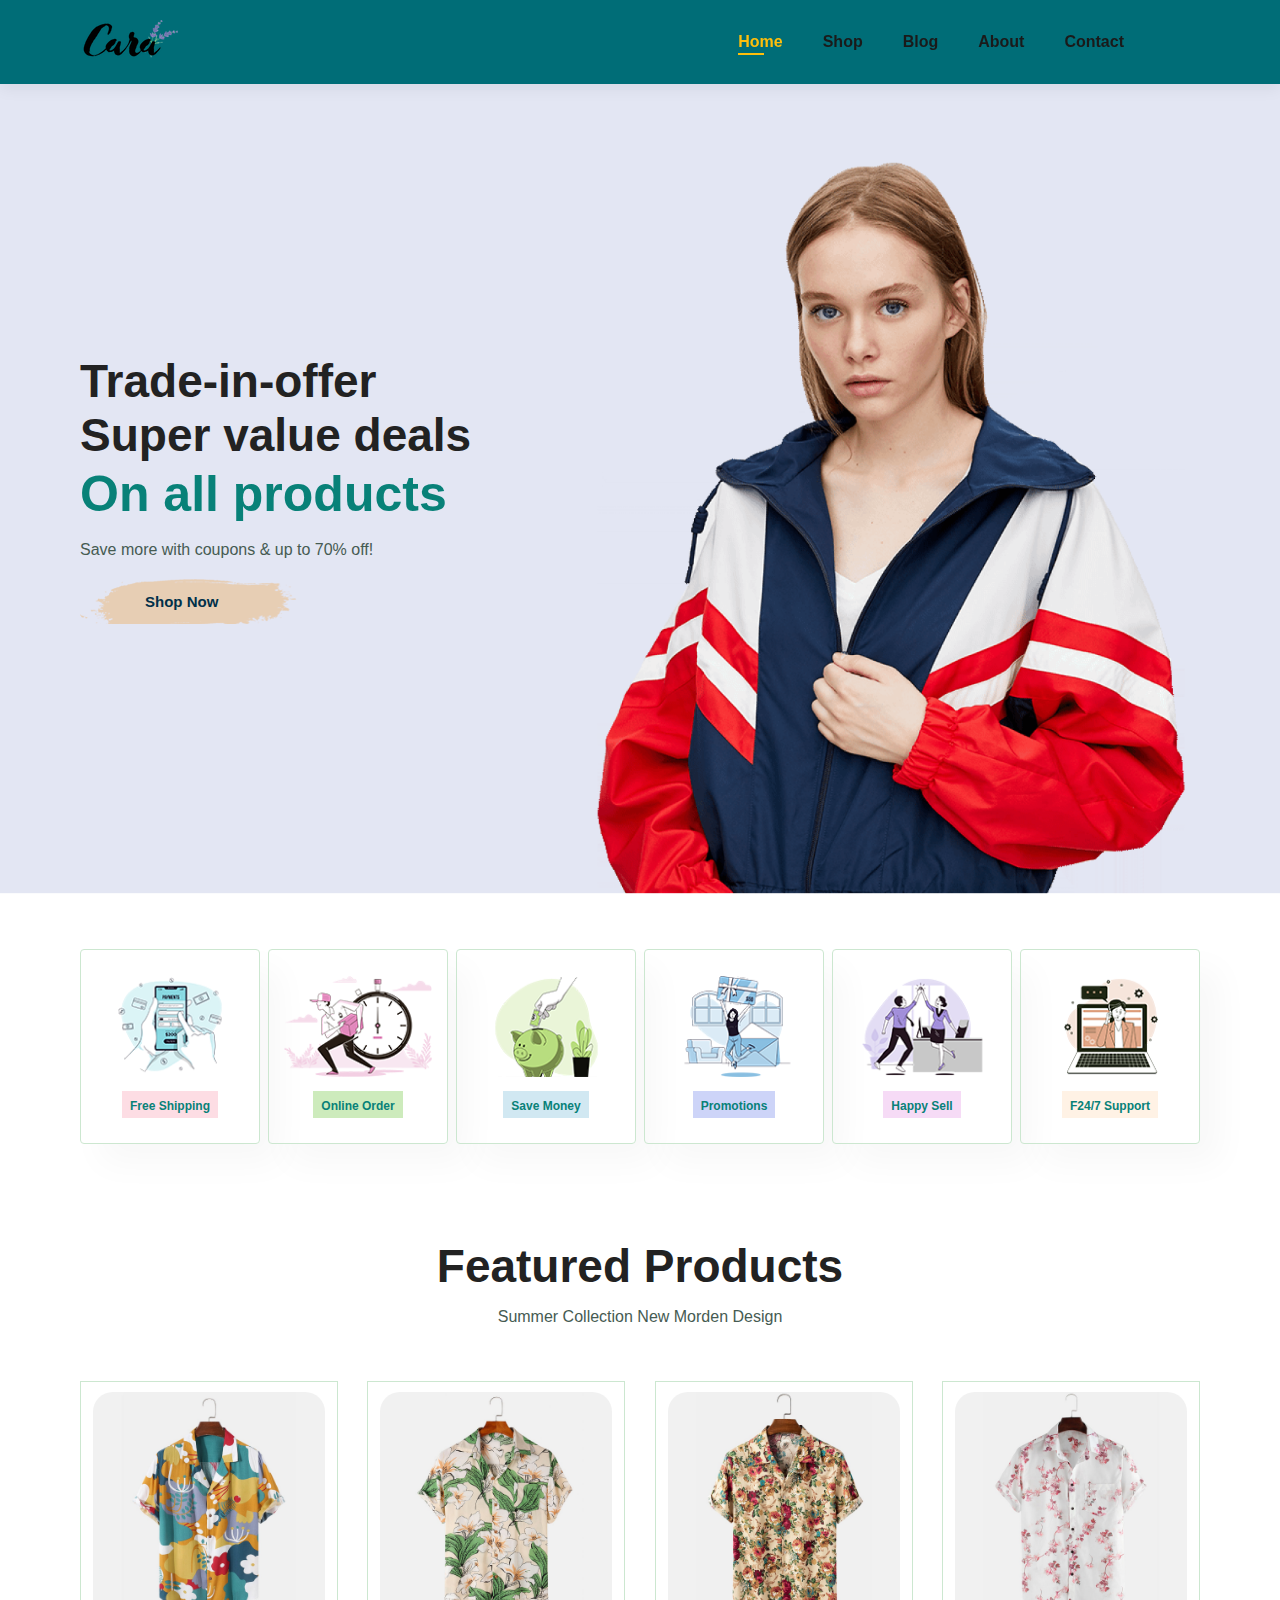
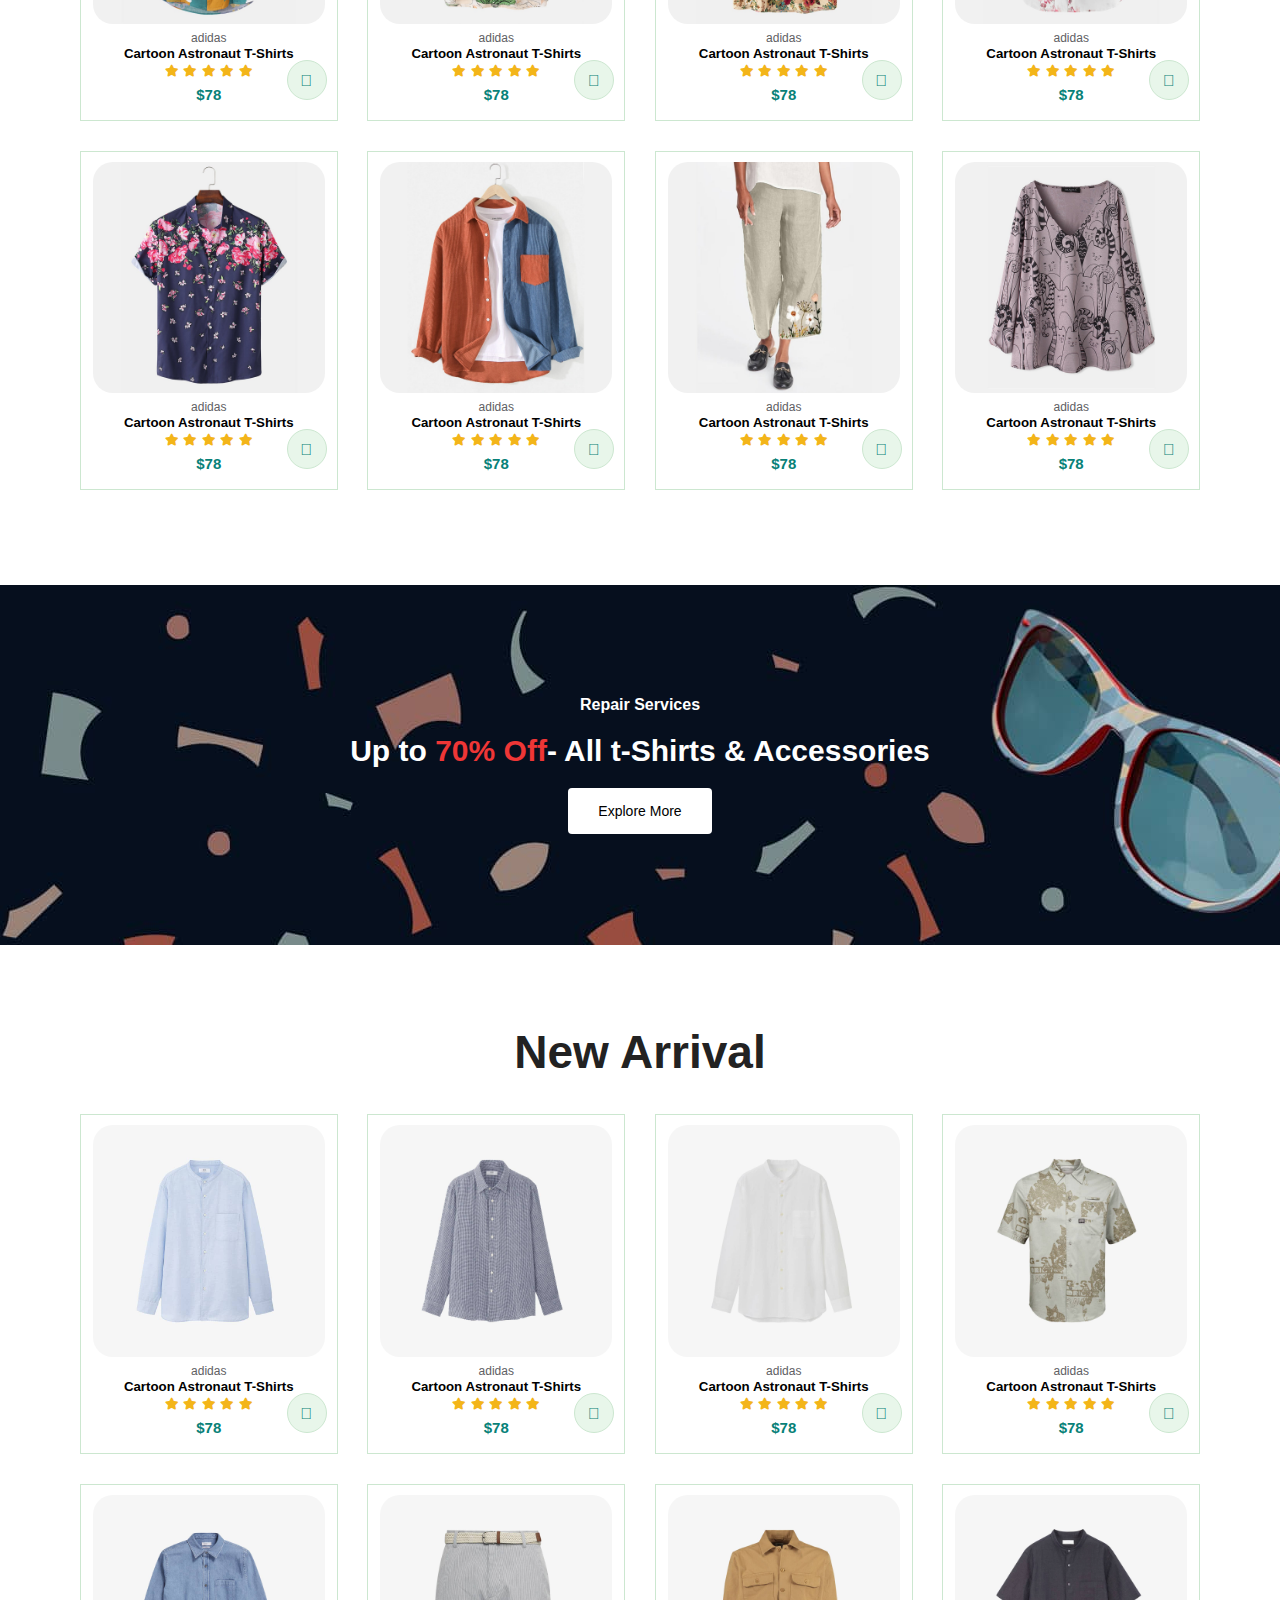
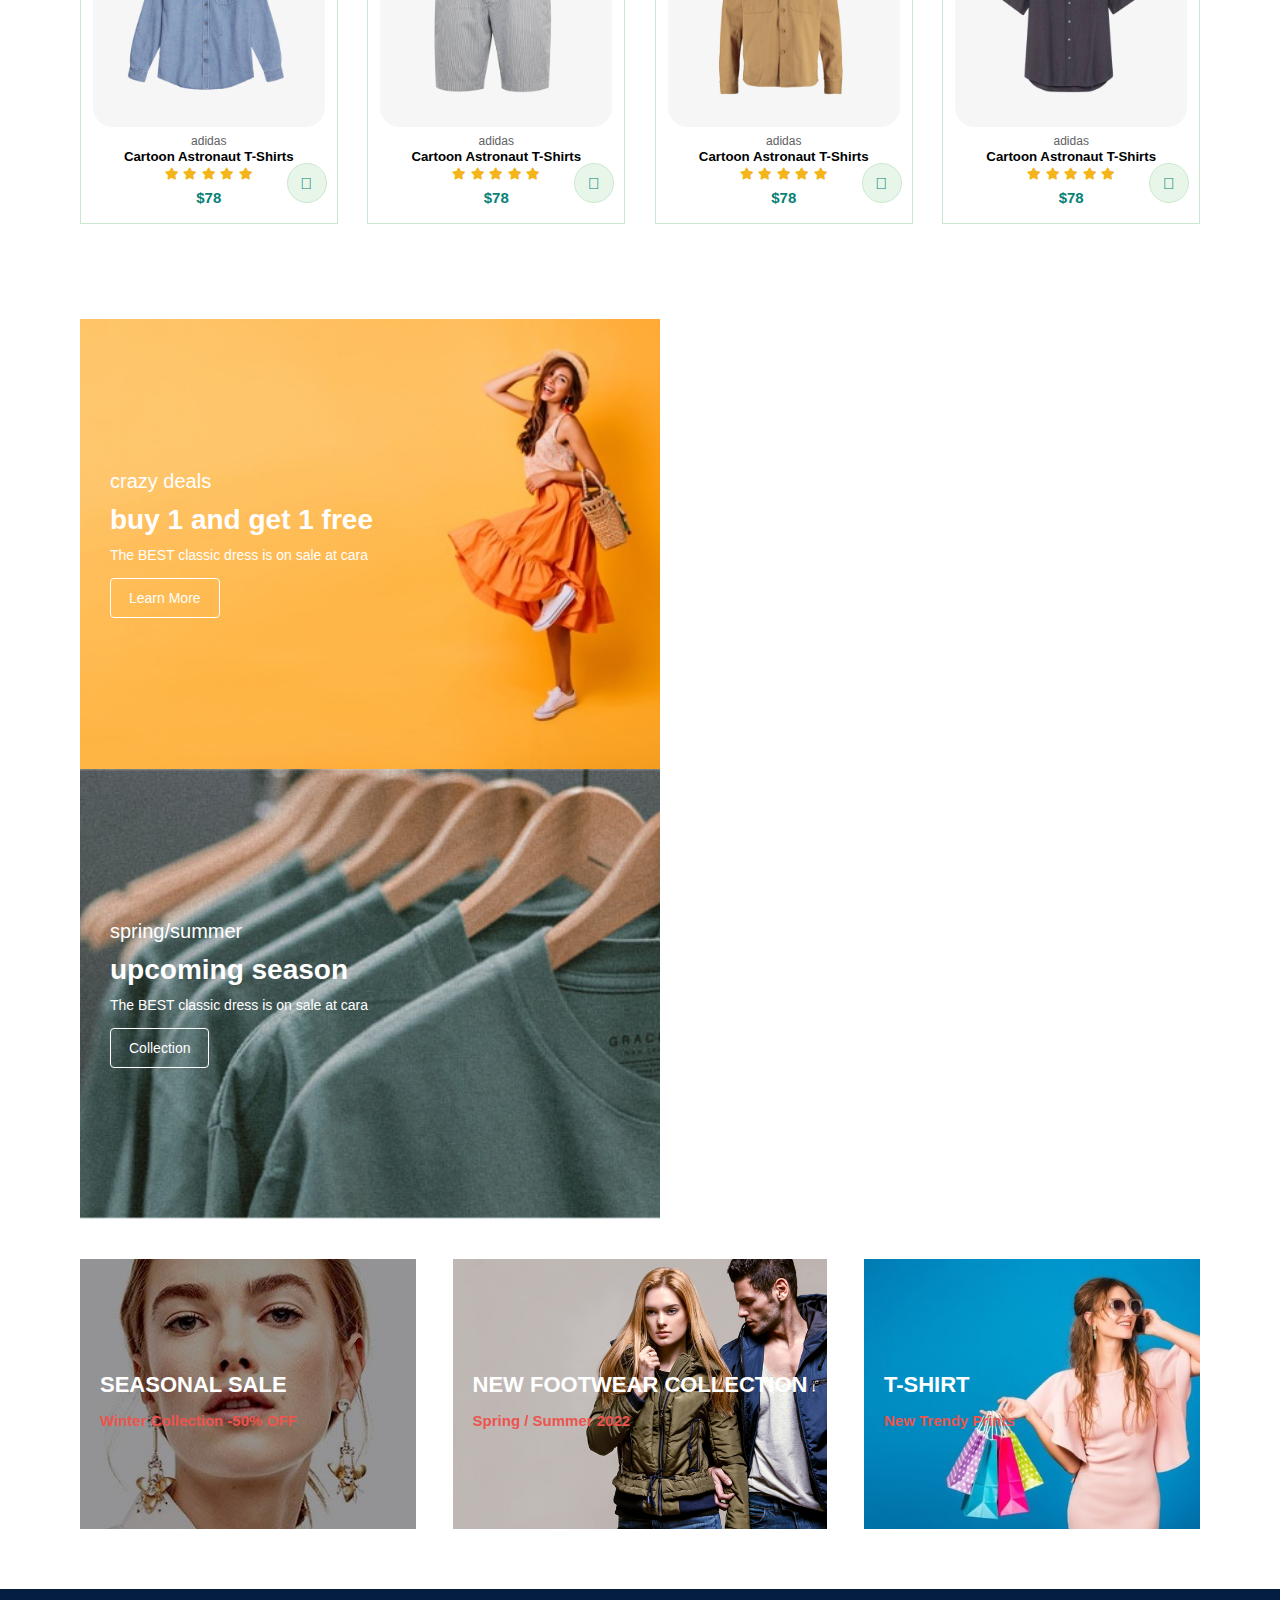
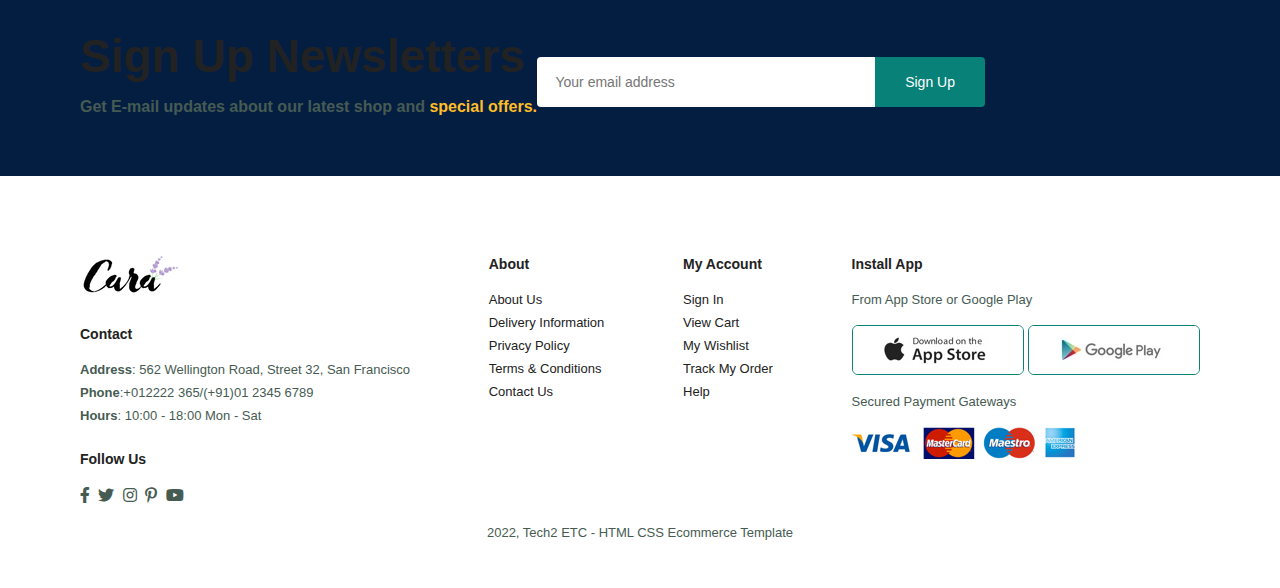
==== index.html @ 9e96ea6a "Add files via upload" ====
<!DOCTYPE html>
<html lang="en">
<head>
    <meta charset="UTF-8">
    <meta http-equiv="X-UA-Compatible" content="IE=edge">
    <meta name="viewport" content="width=device-width, initial-scale=1.0">
    <title>My Portfolio</title>
    <link rel="stylesheet" href="https://pro.fontawesome.com/releases/v5.10.0/css/all.css"/>
    <link rel="stylesheet" href="style.css">
</head>
<body>
    <section id="header">
        <a href="#"><img src="images/logo.png" alt=""</a>
        <div>
            <ul id="navbar">
               <li><a class="active" href="index.html">Home</a></li> 
               <li><a href="shop.html">Shop</a></li>
               <li><a href="blog.html">Blog</a></li>
               <li><a href="about.html">About</a></li>
               <li><a href="contact.html">Contact</a></li>
               <li id="lg-bag"><a href="cart.html"><i class="far fa-shopping-bag"></i></a></li>
               <a href="#" id="close"><i class="far fa-times"></i> </a>
            </ul>
        </div>
        <div id="mobile">
            <a href="cart.html"><i class= "fas fa-shopping-bag"></i></a>
            <i id="bar" class="fas fa-outdent"></i>
        </div>
    </section>    
    <section id="hero">
        <h4>Trade-in-offer</h4>
        <h2>Super value deals</h2>
        <h1>On all products</h1>
        <p>Save more with coupons & up to 70% off!</p>
        <button>Shop Now</button>
    </section>
    
    <section id="feature" class="section-p1">
        <div class="fe-box">
            <img src="images/features/f1.png" alt="">
            <h6>Free Shipping</h6>
        </div> 
        <div class="fe-box">
            <img src="images/features/f2.png" alt="">
            <h6>Online Order</h6>
        </div> 
        <div class="fe-box">
            <img src="images/features/f3.png" alt="">
            <h6>Save Money</h6>
        </div> 
        <div class="fe-box">
            <img src="images/features/f4.png" alt="">
            <h6>Promotions</h6>
        </div> 
        <div class="fe-box">
            <img src="images/features/f5.png" alt="">
            <h6>Happy Sell</h6>
        </div>      
        <div class="fe-box">
            <img src="images/features/f6.png" alt="">
            <h6>F24/7 Support</h6>
        </div> 
    </section>
    <section id="product1" class="section-p1">
        <h2>Featured Products</h2>
        <p>Summer Collection New Morden Design</p>
        <div class="pro-container">
        <div class="pro">
            <img src = "images/products/f1.jpg" alt="">
            <div class="des">
                <span>adidas</span>
                <h5>Cartoon Astronaut T-Shirts</h5>
                <div class="star">
                    <i class="fas fa-star"></i>
                    <i class="fas fa-star"></i>
                    <i class="fas fa-star"></i>
                    <i class="fas fa-star"></i>
                    <i class="fas fa-star"></i>
                </div>
                <h4>$78</h4>
            </div>
            <a href="#"><i class="fal fa-shopping-cart cart"></i></a>
        </div>
        <div class="pro">
            <img src = "images/products/f2.jpg" alt="">
            <div class="des">
                <span>adidas</span>
                <h5>Cartoon Astronaut T-Shirts</h5>
                <div class="star">
                    <i class="fas fa-star"></i>
                    <i class="fas fa-star"></i>
                    <i class="fas fa-star"></i>
                    <i class="fas fa-star"></i>
                    <i class="fas fa-star"></i>
                </div>
                <h4>$78</h4>
            </div>
            <a href="#"><i class="fal fa-shopping-cart cart"></i></a>
        </div>
        <div class="pro">
            <img src = "images/products/f3.jpg" alt="">
            <div class="des">
                <span>adidas</span>
                <h5>Cartoon Astronaut T-Shirts</h5>
                <div class="star">
                    <i class="fas fa-star"></i>
                    <i class="fas fa-star"></i>
                    <i class="fas fa-star"></i>
                    <i class="fas fa-star"></i>
                    <i class="fas fa-star"></i>
                </div>
                <h4>$78</h4>
            </div>
            <a href="#"><i class="fal fa-shopping-cart cart"></i></a>
        </div>
        <div class="pro">
            <img src = "images/products/f4.jpg" alt="">
            <div class="des">
                <span>adidas</span>
                <h5>Cartoon Astronaut T-Shirts</h5>
                <div class="star">
                    <i class="fas fa-star"></i>
                    <i class="fas fa-star"></i>
                    <i class="fas fa-star"></i>
                    <i class="fas fa-star"></i>
                    <i class="fas fa-star"></i>
                </div>
                <h4>$78</h4>
            </div>
            <a href="#"><i class="fal fa-shopping-cart cart"></i></a>
        </div>
        <div class="pro">
            <img src = "images/products/f5.jpg" alt="">
            <div class="des">
                <span>adidas</span>
                <h5>Cartoon Astronaut T-Shirts</h5>
                <div class="star">
                    <i class="fas fa-star"></i>
                    <i class="fas fa-star"></i>
                    <i class="fas fa-star"></i>
                    <i class="fas fa-star"></i>
                    <i class="fas fa-star"></i>
                </div>
                <h4>$78</h4>
            </div>
            <a href="#"><i class="fal fa-shopping-cart cart"></i></a>
        </div>
        <div class="pro">
            <img src = "images/products/f6.jpg" alt="">
            <div class="des">
                <span>adidas</span>
                <h5>Cartoon Astronaut T-Shirts</h5>
                <div class="star">
                    <i class="fas fa-star"></i>
                    <i class="fas fa-star"></i>
                    <i class="fas fa-star"></i>
                    <i class="fas fa-star"></i>
                    <i class="fas fa-star"></i>
                </div>
                <h4>$78</h4>
            </div>
            <a href="#"><i class="fal fa-shopping-cart cart"></i></a>
        </div>
        <div class="pro">
            <img src = "images/products/f7.jpg" alt="">
            <div class="des">
                <span>adidas</span>
                <h5>Cartoon Astronaut T-Shirts</h5>
                <div class="star">
                    <i class="fas fa-star"></i>
                    <i class="fas fa-star"></i>
                    <i class="fas fa-star"></i>
                    <i class="fas fa-star"></i>
                    <i class="fas fa-star"></i>
                </div>
                <h4>$78</h4>
            </div>
            <a href="#"><i class="fal fa-shopping-cart cart"></i></a>
        </div>
        <div class="pro">
            <img src = "images/products/f8.jpg" alt="">
            <div class="des">
                <span>adidas</span>
                <h5>Cartoon Astronaut T-Shirts</h5>
                <div class="star">
                    <i class="fas fa-star"></i>
                    <i class="fas fa-star"></i>
                    <i class="fas fa-star"></i>
                    <i class="fas fa-star"></i>
                    <i class="fas fa-star"></i>
                </div>
                <h4>$78</h4>
            </div>
            <a href="#"><i class="fal fa-shopping-cart cart"></i></a>
        </div>
        </div> 
    </section>
    <section id="banner" class="section-m1">
        <h4>Repair Services</h4>
        <h2>Up to<span> 70% Off</span>- All t-Shirts & Accessories</h2>
        <button class="normal">Explore More</button>
    </section>
    <section id="product1" class="section-p1">
        <h2>New Arrival</h2>
        <div class="pro-container">
        <div class="pro">
            <img src = "images/products/n1.jpg" alt="">
            <div class="des">
                <span>adidas</span>
                <h5>Cartoon Astronaut T-Shirts</h5>
                <div class="star">
                    <i class="fas fa-star"></i>
                    <i class="fas fa-star"></i>
                    <i class="fas fa-star"></i>
                    <i class="fas fa-star"></i>
                    <i class="fas fa-star"></i>
                </div>
                <h4>$78</h4>
            </div>
            <a href="#"><i class="fal fa-shopping-cart cart"></i></a>
        </div>
        <div class="pro">
            <img src = "images/products/n2.jpg" alt="">
            <div class="des">
                <span>adidas</span>
                <h5>Cartoon Astronaut T-Shirts</h5>
                <div class="star">
                    <i class="fas fa-star"></i>
                    <i class="fas fa-star"></i>
                    <i class="fas fa-star"></i>
                    <i class="fas fa-star"></i>
                    <i class="fas fa-star"></i>
                </div>
                <h4>$78</h4>
            </div>
            <a href="#"><i class="fal fa-shopping-cart cart"></i></a>
        </div>
        <div class="pro">
            <img src = "images/products/n3.jpg" alt="">
            <div class="des">
                <span>adidas</span>
                <h5>Cartoon Astronaut T-Shirts</h5>
                <div class="star">
                    <i class="fas fa-star"></i>
                    <i class="fas fa-star"></i>
                    <i class="fas fa-star"></i>
                    <i class="fas fa-star"></i>
                    <i class="fas fa-star"></i>
                </div>
                <h4>$78</h4>
            </div>
            <a href="#"><i class="fal fa-shopping-cart cart"></i></a>
        </div>
        <div class="pro">
            <img src = "images/products/n4.jpg" alt="">
            <div class="des">
                <span>adidas</span>
                <h5>Cartoon Astronaut T-Shirts</h5>
                <div class="star">
                    <i class="fas fa-star"></i>
                    <i class="fas fa-star"></i>
                    <i class="fas fa-star"></i>
                    <i class="fas fa-star"></i>
                    <i class="fas fa-star"></i>
                </div>
                <h4>$78</h4>
            </div>
            <a href="#"><i class="fal fa-shopping-cart cart"></i></a>
        </div>
        <div class="pro">
            <img src = "images/products/n5.jpg" alt="">
            <div class="des">
                <span>adidas</span>
                <h5>Cartoon Astronaut T-Shirts</h5>
                <div class="star">
                    <i class="fas fa-star"></i>
                    <i class="fas fa-star"></i>
                    <i class="fas fa-star"></i>
                    <i class="fas fa-star"></i>
                    <i class="fas fa-star"></i>
                </div>
                <h4>$78</h4>
            </div>
            <a href="#"><i class="fal fa-shopping-cart cart"></i></a>
        </div>
        <div class="pro">
            <img src = "images/products/n6.jpg" alt="">
            <div class="des">
                <span>adidas</span>
                <h5>Cartoon Astronaut T-Shirts</h5>
                <div class="star">
                    <i class="fas fa-star"></i>
                    <i class="fas fa-star"></i>
                    <i class="fas fa-star"></i>
                    <i class="fas fa-star"></i>
                    <i class="fas fa-star"></i>
                </div>
                <h4>$78</h4>
            </div>
            <a href="#"><i class="fal fa-shopping-cart cart"></i></a>
        </div>
        <div class="pro">
            <img src = "images/products/n7.jpg" alt="">
            <div class="des">
                <span>adidas</span>
                <h5>Cartoon Astronaut T-Shirts</h5>
                <div class="star">
                    <i class="fas fa-star"></i>
                    <i class="fas fa-star"></i>
                    <i class="fas fa-star"></i>
                    <i class="fas fa-star"></i>
                    <i class="fas fa-star"></i>
                </div>
                <h4>$78</h4>
            </div>
            <a href="#"><i class="fal fa-shopping-cart cart"></i></a>
        </div>
        <div class="pro">
            <img src = "images/products/n8.jpg" alt="">
            <div class="des">
                <span>adidas</span>
                <h5>Cartoon Astronaut T-Shirts</h5>
                <div class="star">
                    <i class="fas fa-star"></i>
                    <i class="fas fa-star"></i>
                    <i class="fas fa-star"></i>
                    <i class="fas fa-star"></i>
                    <i class="fas fa-star"></i>
                </div>
                <h4>$78</h4>
            </div>
            <a href="#"><i class="fal fa-shopping-cart cart"></i></a>
        </div>
        </div> 
    </section>
    <section id="sm-banner" class="section-p1">
        <div class="banner-box">
            <h4>crazy deals</h4>
            <h2>buy 1 and get 1 free</h2>
            <span>The BEST classic dress is on sale at cara</span>
            <button class="white">Learn More</button>
        </div>
        <div class="banner-box banner-box2">
            <h4>spring/summer</h4>
            <h2>upcoming season</h2>
            <span>The BEST classic dress is on sale at cara</span>
            <button class="white">Collection</button>
        </div>
    </section>
    <section id="banner3">
        <div class="banner-box" >
            <h2>SEASONAL SALE</h2>
            <h3>Winter Collection -50% OFF</h3>
        </div>
        <div class="banner-box banner-box2">
            <h2>NEW FOOTWEAR COLLECTION</h2>
            <h3>Spring / Summer 2022</h3>
        </div>
        <div class="banner-box banner-box3">
            <h2>T-SHIRT</h2>
            <h3>New Trendy Prints</h3>
        </div>
    </section>
    <section id="newsletter" class="section-p1 section-m1">
        <div class="newstext">
            <h4>Sign Up Newsletters</h4>
            <p>Get E-mail updates about our latest shop and <span>special offers.</span> </p>
        </div>
        <div class="form">
            <input type="text" placeholder="Your email address">
            <button class="normal">Sign Up</button>
        </div>
    </section>
    <footer class="section-p1">
        <div class="col">
            <img class="logo" src="images/logo.png" alt="">
            <h4>Contact</h4>
            <p><strong>Address</strong>: 562 Wellington Road, Street 32, San Francisco</p>
            <p><strong>Phone</strong>:+012222 365/(+91)01 2345 6789</p>
            <p><strong>Hours</strong>: 10:00 - 18:00 Mon - Sat</p>
            <div class="follow">
                <h4>Follow Us</h4>
                <div class="icon">
                    <i class="fab fa-facebook-f"></i>
                    <i class="fab fa-twitter"></i>
                    <i class="fab fa-instagram"></i>
                    <i class="fab fa-pinterest-p"></i>
                    <i class="fab fa-youtube"></i>
                </div>
            </div>
        </div>
        <div class="col">
            <h4>About</h4>
            <a href="#">About Us</a>
            <a href="#">Delivery Information</a>
            <a href="#">Privacy Policy</a>
            <a href="#">Terms & Conditions</a>
            <a href="#">Contact Us</a>
        </div>
        <div class="col">
            <h4>My Account</h4>
            <a href="#">Sign In</a>
            <a href="#">View Cart</a>
            <a href="#">My Wishlist</a>
            <a href="#">Track My Order</a>
            <a href="#">Help</a>
            </div>
            <div class="col install">
                <h4>Install App</h4>
                <p>From App Store or Google Play</p>
                <div class="row">
                    <img src="images/pay/app.jpg" alt="">
                    <img src="images/pay/play.jpg" alt="">
                </div>
                <p> Secured Payment Gateways </p>
                <img src="images/pay/pay.png" alt="">
                </div>
               <div class="copyright" >
                <p> 2022, Tech2 ETC - HTML CSS Ecommerce Template</p>
               </div>
    </footer>
</body>
</html>
---- style.css ----
@import url('https://fonts.googles.com/css2?family=Spartan:wght@100;200;300;400;500;600;700;800;900&display=swap');
* {
    margin: 0;
    padding: 0;
    box-sizing: border-box;
    font-family: 'Spartan', sans-serif;
}

h1 {
    font-size: 50px;
    line-height: 64px;
    color: #222;
}

h2 {
    font-size: 46px;
    line-height: 54px;
    color: #222;
}

h4 {
    font-size: 46px;
    color: #222;

}

h6 {
    font-weight: 700;
    font-size: 12px;
}

p {
    font-size: 16px;
    color: #465b52;
    margin: 15px 0 20px 0;
}

.section-p1 {
    padding: 40px 80px;
}

.section-m1 {
    margin: 40px 0;
}

button.normal{
    font-size: 14px;
    font-weight:600px;
    padding: 15px 30px;
    color:#000;
    background-color:#fff;
    border-radius: 4px;
    cursor:pointer;
    border:none;
    outline:none;
    transition: 0.2s;
 

}

button.white{
    font-size: 14px;
    font-weight:600px;
    padding: 11px 18px;
    color:#fff;
    background-color:transparent;
    border-radius: 4px;
    cursor:pointer;
    border:1px solid #fff;
    outline:none;
    transition: 0.2s;
 

}
body {
    width: 100%;
}
/* Header Start */
#header{
    display:flex;
    align-items:center;
    justify-content: space-between;
    padding:20px 80px;
    background:#006d77;
    box-shadow: 0 5px 15px rgba(0,0,0,0.06);
    z-index: 999;
    position:sticky;
    top: 0;
    left:0;
}

#navbar{
    display:flex;
    align-items:center;
    justify-content:center;
}

#navbar li{
    list-style: none;
    padding: 0 20px;
    position: relative;
}
#navbar li a{
    text-decoration:none;
    font-size: 16px;
    font-weight: 600;
    color:#1a1a1a;
    transition: 0.3s ease;
}

#navbar li a:hover,
#navbar li a.active {
    color:#ffbe0b;
}

#navbar li a.active::after,
#navbar li a:hover::after{
    content: "";
    width: 30%;
    height: 2px;
    background: #ffbe0b;
    position: absolute;
    bottom: -4px;
    left: 20px;
}

#mobile {
    display: none;
    align-items: center;
}

#close{
    display: none;
}
/* Home Page */
#hero{
    background-image: url("images/hero4.png");
    height: 90vh;
    width: 100%;
    background-size: cover;
    background-position: top 25% right 0;
    padding: 0 80px;
    display: flex;
    flex-direction: column;
    align-items:flex-start;
    justify-content:center;
}

#hero h4{
    padding-bottom:15;
}

#hero h1 {
    color:#088178;
}

#hero button{
    background-image: url("images/button.png");
    background-color: transparent;
    color:#003049;
    border: 0;
    padding: 14px 80px 14px 65px;
    background-repeat:no-repeat;
    cursor: pointer;
    font-weight:700;
    font-size:15px;
}

#feature{
    display: flex;
    align-items: center;
    justify-content: space-between;
    flex-wrap: wrap;
}
#feature .fe-box  {
    width:180px;
    text-align: center;
    padding: 25px 15px;
    box-shadow:20px 20px 34px rgba(0,0,0,0.03);
    border:1px solid #cce7d0;
    border-radius: 4px;
    margin: 15px 0;
    
}

#feature .fe-box:hover{
    box-shadow:10px 10px 54px rgba(70,62,221,0.1);
}

#feature .fe-box img {
    width: 100%;
    margin-bottom: 10px;
}
#feature .fe-box  h6{
    display:inline-block;
    padding: 9px 8px 6px 8px;
    line-height: 1;
    color: #088178;
    background-color:#fddde4;
}

#feature .fe-box:nth-child(2) h6 {
    background-color:#cdebbc;
}

#feature .fe-box:nth-child(3) h6 {
    background-color: #d1e8f2;
}
#feature .fe-box:nth-child(4) h6 {
    background-color :#cdd4f8;
}
#feature .fe-box:nth-child(5) h6 {
    background-color: #f6dbf6; 
}
#feature .fe-box:nth-child(6) h6 {
    background-color: #fff2e5;
}

#product1{
    text-align: center;

}

#product1 .pro-container{
    display: flex;
    justify-content: space-between;
    padding-top: 20px;
    flex-wrap:wrap;
}
#product1 .pro{
    width:23%;
    min-width:250px;
    padding:10px 12px;
    border: 1px solid #cce7d0;
    cursor: pointer;
    box-shadow: 20px, 20px,30px rgba(0,0,0,0.02);
    margin: 15px 0;
    transition: 0.02s ease;
    position: relative;
}
#product1.pro:hover{
    box-shadow: 20px 20px 30px rgba(0,0,0,0.06);
}

#product1 .pro img{
    width: 100%;
    border-radius: 20px;
}

#product1 .pro.des{
    text-align:start;
    padding:10px 0;
}

#product1 .pro .des span{
    color: #606063;
    font-size: 12px;

}

#product .pro .des h5{
    padding-top:7px;
    color:#1a1a1a;
    font-size: 14px;
}

#product1 .pro .des i{
    font-size: 12px;
    color: rgb(243,181,25);
}

#product1 .pro .des h4{
    padding: 7px;
    font-size: 15px;
    font-weight: 700;
    color: #088178;
}

#product1 .pro .cart{
    width: 40px;
    height:40px;
    line-height:40px;
    border-radius: 50px;
    background-color: #e8f6ea;
    font-weight: 500;
    color: #088178;
    border:1px solid #cce7d0; 
    position:absolute;
    bottom: 20px;
    right: 10px;
}

#banner{
    display: flex;
    flex-direction: column;
    justify-content:center;
    align-items:center;
    text-align: center;
    background-image: url("images/banner/b2.jpg");
    width: 100%;
    height: 40vh;
    background-size: cover;
    background-position:center;
}

#banner h4{
    color: #fff;
    font-size:16px;
}
#banner h2 {
    color: #fff;
    font-size: 30px;
    padding:10px 0;

}
#banner h2 span {
    color:#ef3636;
}
#banner button:hover{
    background-color:#088178;
    color:#fff;
}

#sm-banner {
    display: flex;
    justify-content: space-between;
    flex-wrap: wrap;   
}

#sm-banner .banner-box {
    display: flex;
    flex-direction: column;
    justify-content: center;
    align-items: flex-start;
    background-image: url("images/banner/b17.jpg");
    min-width: 580px;
    height: 50vh;
    background-size: cover;
    background-position: center;
    padding:30px;
}
#sm-banner .banner-box2 {
    background-image:  url(images/banner/b10.jpg);
}
#sm-banner h4 {
    color: #fff;
    font-size: 20px;
    font-weight:300;
}#sm-banner h2 {
    color: #fff;
    font-size: 28px;
    font-weight:800;
}

#sm-banner span {
    color: #fff;
    font-size: 14px;
    font-weight:500;
    padding-bottom: 15px;
}
#sm-banner .banner-box:hover button{
    background:#088178;
    border:1px solid #088178;
}

#banner3 {
    display: flex;
    justify-content: space-between;
    flex-wrap: wrap;
    padding: 0 80px;
}
#banner3 .banner-box {
    display: flex;
    flex-direction: column;
    justify-content: center;
    align-items: flex-start;
    background-image: url("images/banner/b7.jpg");
    min-width: 30%;
    height: 30vh;
    background-size: cover;
    background-position: center;
    padding:20px;
    margin-bottom: 20px;
}

#banner3 .banner-box2{
    background-image: url("images/banner/b4.jpg");
}

#banner3 .banner-box3{
    background-image: url("images/banner/b18.jpg");
}

#banner3 h2{
    color:#fff;
    font-weight: 900;
    font-size: 22px;
}

#banner3 h3 {
    color: #ec544e;
    font-weight: 800;
    font-size: 15px;
}
 
#newsletter{
    display:flex;
    justify-content: soace-between;
    flex-wrap: wrap;
    align-items:center;
    background-image: url("images/banner/b14.jpg");
    background-position: 20% 30%;
    background-repeat: no-repeat;
    background-color:#041e42;
}

#newsletter{
    font-size:14px;
    font-weight  : 600;
    color: #818ea0;
}

#newsletter p span{
    color: #ffbd27;
}

#newsletter .form{
    display:flex;
    width: 40%;

}
#newsletter input {
    height: 3.125rem;
    padding:0 1.25em;
    font-size: 14px;
    width: 100%;
    border: 1px solid transparent;
    border-radius: 4px;
    outline:none;
    border-top-right-radius:0 ;
    border-bottom-right-radius:0 ;

}


#newsletter button{
    background-color:#088178;
    color:#fff;
    white-space: nowrap;
    border-top-left-radius:0 ;
    border-bottom-left-radius:0 ;
}

footer{
    display: flex;
    flex-wrap: wrap;
    justify-content: space-between;

}

footer .col{
    display: flex;
    flex-direction: column;
    align-items: flex-start;
    margin-bottom: 20px;    
}

footer .logo{
    margin-bottom: 30px;
}

footer h4{
    font-size: 14px;
    padding-bottom: 20px;
}

footer p{
    font-size: 13px;
    margin: 0 0  8px 0;
}

footer a{
    font-size: 13px;
    text-decoration: none;
    color: #222;
    margin: 0 0  8px 0;
} 

footer .follow {
    margin-top:20px;
}

footer .follow i{
    color:#465b52;
    padding-right: 4px;
    cursor: pointer;

}

footer .install .row img{
    border: 1px solid #088178;
    border-radius: 6px;
}
footer .install img{
    margin:10px 0 15px 0;
}

footer .follow i:hover,
footer a:hover {
    color: #088178;
}
footer .copyright {
    width:100%;
    text-align: center;
}
/* shop page */
#page-header{
    background-image: url("images/banner/b1.jpg");
    width: 100%;
    height: 40vh;
    background-size: cover;
    display:flex;
    justify-content: center;
    text-align: center;
    flex-direction: column;
    padding: 14px;
}

#page-header h2,
#page-header p{
    color:#fff;

}

#pagination{
    text-align: center;

}
#pagination a{
    text-decoration: none;
    background-color: #088178;
    padding: 15px 20px;
    border-radius: 4px;
    color: #fff;
    font-weight: 600;
}

#pagination a i{
    font-size: 16px;
    font-weight: 600;   
}
/* single product */
#prodetails{
    display: flex;
    margin-top: 20px;

}
#prodetails .single-pro-image{
    width: 40%;
    margin-right: 50px;  
}

.small-img-group{
    display: flex;
    justify-content: space-between;

}

.small-img-col{
    flex-basis: 24%;
    cursor: pointer;
}

#prodetails .single-pro-details{
    width: 50%;
    padding-top: 30px;

}

#prodetails .single-pro-details h4 {
    padding: 40px 0 20px 0;
}

#prodetails .single-pro-details h2 {
    font-size: 26px;
}
#prodetails .single-pro-details select{
    display: block;
    padding: 5px 10px;
    margin-bottom: 10px;
}

#prodetails .single-pro-details input{
    width: 50px;
    height: 47px;
    padding-left: 10px;
    font-size: 16px;
    margin-right: 10px;
}

#prodetails .single-pro-details input:focus{
    outline: none;
}
#prodetails .single-pro-details button{
    background:#088178;
    color: #fff;
}

#prodetails .single-pro-details span {
    line-height: 25px;
    
}

/* Blog Page */
#page-header.blog-header {
    background-image: url("images/banner/b19.jpg");
}

#blog{
   padding:150px 150px 0 150px;
}
#blog .blog-box {
    display:flex;
    align-items: center;
    width: 100%;
    position: relative;
    padding-bottom: 90px;
}

#blog .blog-img {
    width: 50%;
    margin-right: 40px;
    object-fit: cover;

}

#blog img{
    width:100%;
    height: 290px;
}

#blog .blog-details {
    width: 50%;
}

#blog .blog-details a {
    text-decoration: none;
    font-size: 11px;
    color:#000;
    font-weight: 700;
    position:relative;
    transition: 0.3s;
}

#blog .blog-details a::after {
    content: "";
    width: 50px;
    height: 1px;
    background-color: #000;
    position: absolute;
    top: 4px;
    right: -60px;
}

#blog .blog-details a:hover {
    color: #088178;
}

#blog .blog-details a:hover::after {
    background-color: #088178;
}

#blog .blog-box h1 {
    position: absolute;
    top: -40px;
    left: 0;
    font-weight:700;
    font-size:70px;
    color: #c9cbce;
    z-index: -9;
}

/* About Page */
#page-header.about-header{
    background-image: url("images/about/banner.png");
}

#about-head{
    display: flex;
    align-items:center;
}
#about-head img {
    width: 50%;
    height: auto;
}
#about-head div{
    padding-left: 40px;
}

#about-app{
    text-align: center;
}

#about-app .video{
    width: 70%;
    height: 100%;
    margin-top: 30px;

}

#about-app .video video{
    width: 100%;
    height: 100%;
    border-radius:20px;
}

#contact-details{
    display: flex;
    align-items: center;
    justify-content: space-between;
}

#contact-details .details{
    width: 40%;  
}

#contact-details .details span,
#form-details form span{
    font-size: 12px;

}

#contact-details .details h2,
#form-details form h2 {
    font-size: 26px;
    line-height:35px;
    padding: 20px 0;
}

#contact-details .details h3 {
    font-size: 16px;
    padding-bottom: 15px;
}

#contact-details .details li {
    list-style: none;
    display: flex;
    padding: 10px 0;
} 

#contact-details .details li i{
    font-size: 14px;
    padding-right: 22px;
}

#contact-details .details li p{
    margin: 0;
    font-size: 14px;
}

#contact-details .map{
    width: 55%;
    height: 400px;
}

#contact-details .map iframe{
    width: 100%;
    height: 100px;
}
#form-details{
    display:flex;
    justify-content: space-between;
    margin: 30px;
    padding: 80px; 
    border: 1px solid #e1e1e1;
}
#form-details form{
    width: 65%;
    display: flex;
    flex-direction: column;
    align-items: flex-start;
}

#form-details form input,
#form-details form textarea{
    width: 100%;
    padding: 12px 15px;
    outline:bottom;
    margin-bottom: 20px;
    border: 1px solid #e1e1e1;
}

#form-details form button{
    background-color: #088178;
    color: #fff;
}

#form-details .people div{
    padding-bottom:25px;
    display: flex;
    align-items: flex-start;

}
#form-details .people div img{
    width: 65px;
    height: 65px;
    object-fit:cover;
    margin-right:15px;

}

#form-details .people div p span{
    display: block;
    font-size: 16px;
    font-weight: 600;
    color:#000;
}

/* Cart Page */
#cart {
    overflow-x: auto;
}
#cart table{
    width: 100%;
    border-collapse: collapse;
    table-layout: fixed;
    white-space: nowrap;
}
#cart table img {
    width: 70px; 
}

#cart table td:nth-child(1){
    width: 100px;
    text-align: center;  
}

#cart table td:nth-child(2){
    width: 100px;
    text-align: center;  
}
#cart table td:nth-child(3){
    width: 100px;
    text-align: center;  
}
#cart table td:nth-child(4),
#cart table td:nth-child(5),
#cart table td:nth-child(6){
    width: 100px;
    text-align: center;  
}

#cart table td:nth-child(5) input{
    width: 70px;
    padding: 10px 5px 10px 15px;
}

#cart table thead{
    border: 1px solid #e2e9e1;
    border-left: none;
    border-right: none;

}

#cart table thead td{
    font-weight: 700;
    text-transform: uppercase;
    font-size: 13px;
    padding: 18px 0;
}

#cart table tbody tr td {
    padding-top: 15px;
} 

#cart table tbody td  {
    font-size: 13px;
}

#cart-add {
    display: flex;
    flex-wrap: wrap;
    justify-content: space-between;
}

#coupon {
    width: 50%;
    margin-bottom: 30px;
}
#coupon h3,
#subtotal h3 {
    padding-bottom: 15px;
}
#coupon input{
    padding: 10px 20px;
    outline: none;
    width: 60th;
    margin-right: 10px;
    border: 1px solid #e2e9e1;
}
#coupon button,
#subtotal button{
    background-color: #088178;
    color: #fff;
    padding: 12px 20px;
    padding: 30px;
}
#subtotal{
    width: 50th;
    margin-bottom: 30px;
    border: 1px solid #e2e9e1;
}

subtotal table{
    border-collapse: collapse;
    width: 100%;
    margin-bottom: 20px;
}

#subtotal table td {
    width: 50%;
    border: 1px solid #e2e9e1;
    padding: 10px;
    font-size: 13px;
}




@media (max-width:799px) {
    .section-p1 {
        padding: 40px 80px;
    }
    #navbar {
        display: flex;
        flex-direction: column;
        align-items: flex-start;
        justify-content: flex-start;
        position: fixed;
        top:  0;
        right: -300px;
        width: 300px;
        background-color:#E3E6F3;
        box-shadow: 0 40px 60px rgba(0,0,0,0.1);
        padding: 80px 0 0 10px;
        transition:0.3s;
    }

    #navbar .active {
        right: 0px;
    }

    #navbar li{
        margin-bottom: 25px;
    }

    #mobile {
        display: flex;
        align-items: center;
    }
    #mobile i{
        color: #1a1a1a;
        font-size: 24px;
        padding-left: 20px;
    }
    #close{
        display: initial;
        position: absolute;
        top: 30px;
        left: 30px;
        color: #222;
        font-size:24px;
    }
    #lg-bag {
        display: none;
    }
    #hero{
        height: 70vh;
        background-position: top 30% right 30%;
        padding: 0 80px;
    }

    #feature {
        justify-content: center;
    }
    #feature .fe-box {
        margin: 15px 15px;
    }
    #product1 .pro-container {
        justify-content: center; 
    }
    #product1 .pro {
        margin: 15px;
    }
    #banner {
        height: 20vh;
    }
    #sm-banner .banner-box{
        min-width: 100%;
        height: 30vh;
        padding: 30px;
    }
    #banner3 {
        padding:0 40px;
    }
    #banner .banner-box {
       width:28%; 
    }
    #newsletter .form {
        width:70%;
    }
    /* Contact Page */
    #form-details {
        padding: 40px;
    }
    #form-details form {
        width: 50%;
    }











}

@media (max-width: 477px) {
    .section-p1 {
        padding: 20px;
    }
    #header {
        padding: 10px 30px;
    }
    h1 {
        font-size: 38px;
    }
    h2 {
        font-size: 32px;
    }
    #hero {
        padding: 0 20px;
        background-position:55%;
    }
    #feature {
        justify-content: space-between;
    }
    #feature .fe-box {
        width: 155px;
        margin: 0 0 15px 0;
    }
    #product1 .pro {
        width: 100%;
    }
    #banner {
        height: 40vh;
    }
    #sm-banner .banner-box {
        height: 40vh;
    }
    #sm-banner .banner-box2 {
        margin-top:0 20px;
    }
    #banner3 {
        padding: 0 20px;
    }
    #banner .banner-box {
        width: 100%;
    }
    #newsletter .form {
        width:100%;
    }
    #newsletter {
        padding:40px 20px;
    }
    #footer .copyright {
        text-align: start;
    }

    /* Single Product */
    #prodetails {
        display:flex;
        flex-direction: column;
    }
    #prodetails .single-pro-image{
        width: 100%;
        margin-right: 0px;
    }
    #prodetails .single-pro-details{
        width: 100%;
    }
    /* Blog Page */
    #blog {
        padding: 100px 20px 0 20px;
    }
    #blog .blog-box {
        display:flex;
        flex-direction: column;
        align-items: center;
        width: 100%;
        position: relative;
        padding-bottom: 90px;
    }
    #blog .blog-img {
        width: 100%;
        margin-right: 0px;
        margin-bottom: 30px;  
    }
    #blog .blog-details {
        width: 100%;

    }
  /*  About Page */
    #about-head {
        flex-direction: column;
    }
    #about-head img {
        width: 100%;
        margin-bottom: 20px;
    }
    #about-head div {
        padding-left: 0px;
    }
    #about-app .video {
        width: 100%;
    }
    /*Contact Page */
    #contact-details {
        flex-direction: column;
    }
    #contact-details .details {
        width:100%;
        margin-bottom: 30px;
    }
    #contact-details .map {
        width: 100%;
    }
    #form-details {
        margin: 10px;
        padding: 30px 10px;
        flex-wrap: wrap;
    }
    #form-details form {
        width: 100%;
        margin-bottom: 30px;
    }
    /* cart */
    #cart-add {
        
        flex-direction: column;   
    }
    #coupon {
        width: 100%;
    }
    #subtotal {
        width: 100%;
        padding: 20px;
    }
}
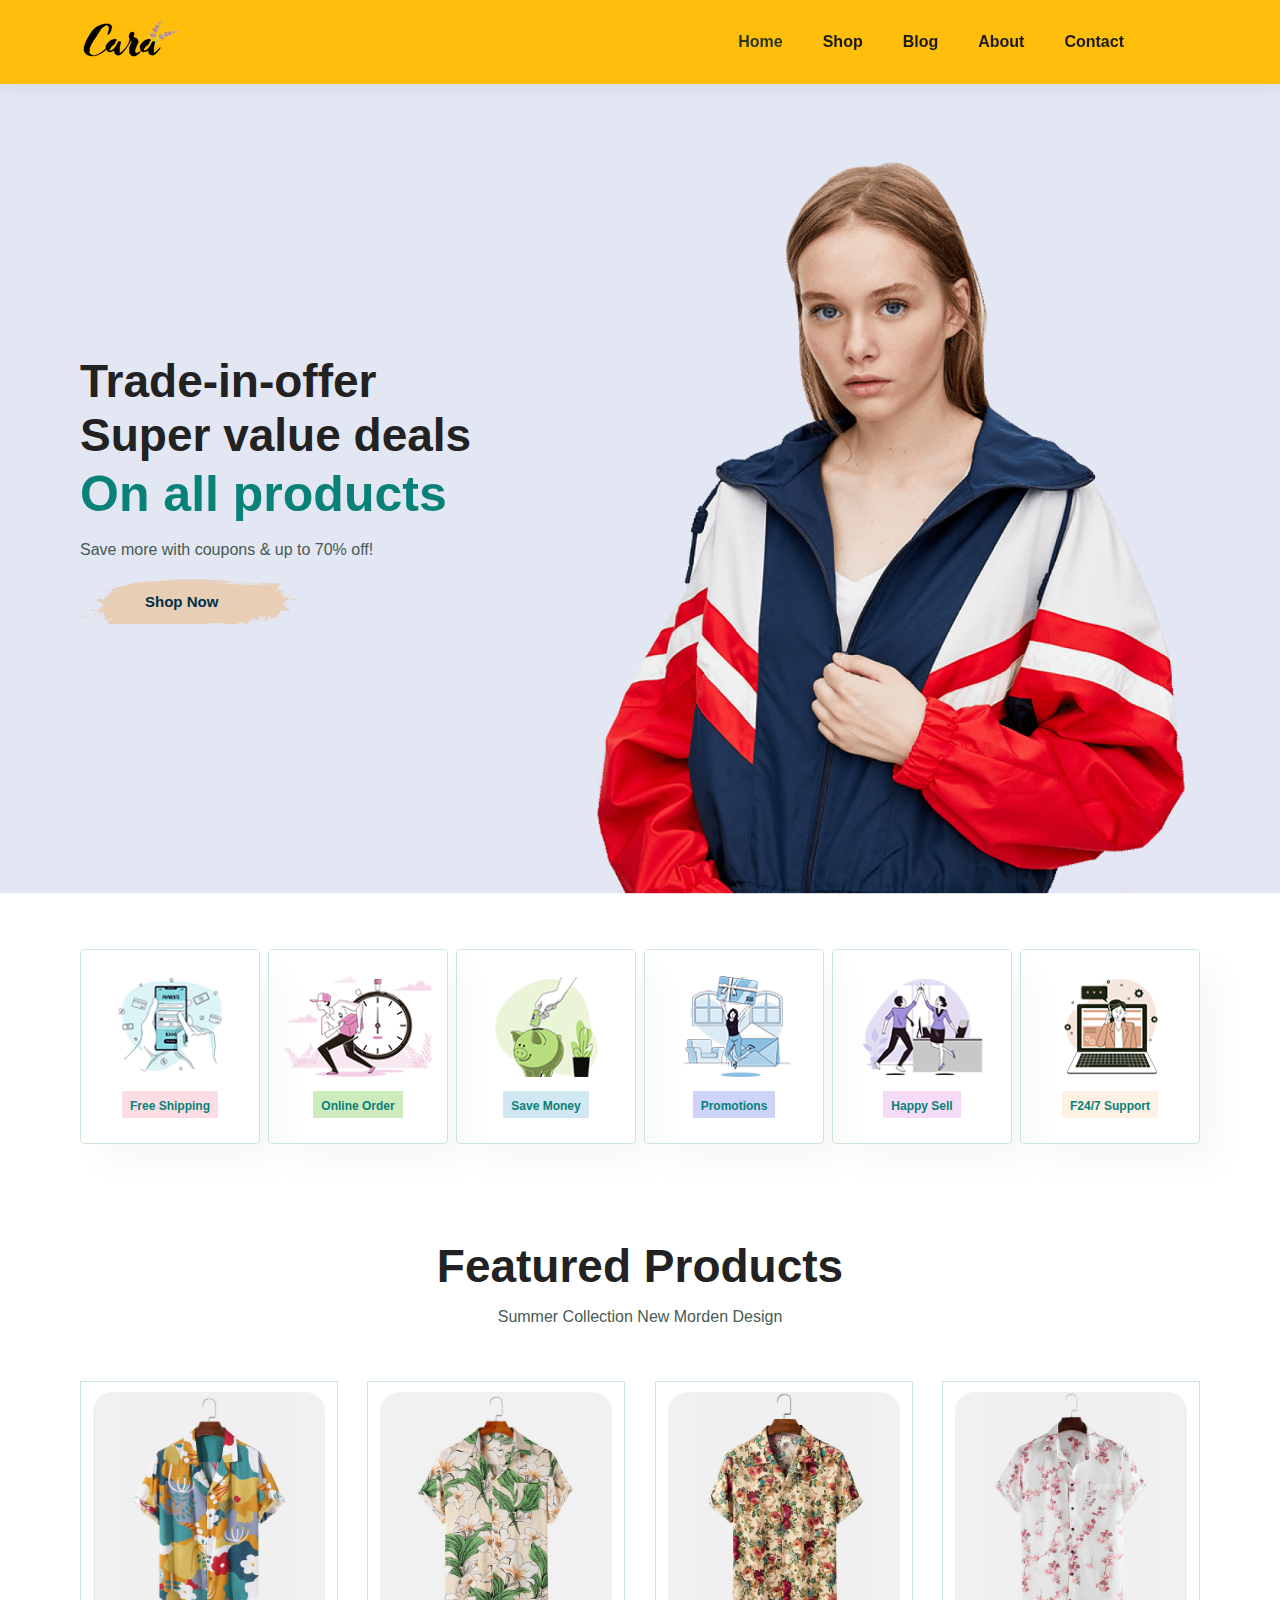
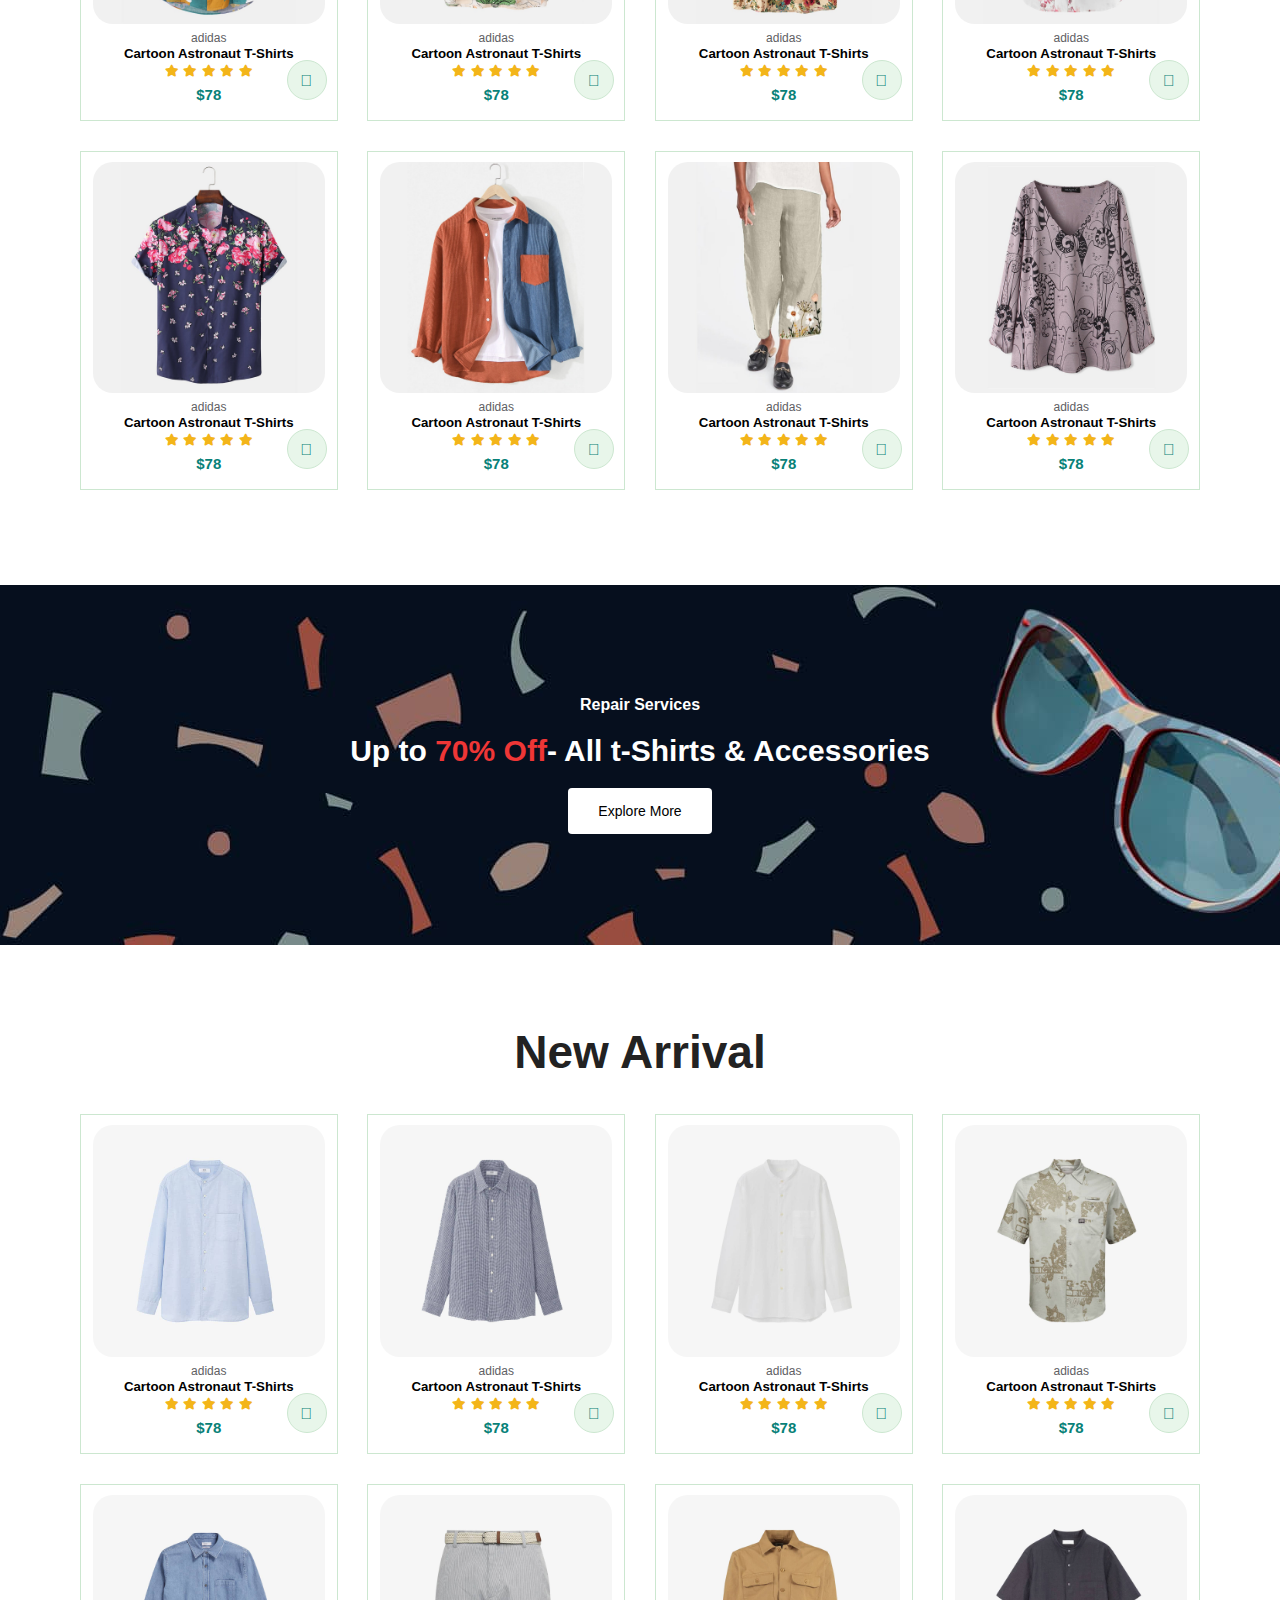
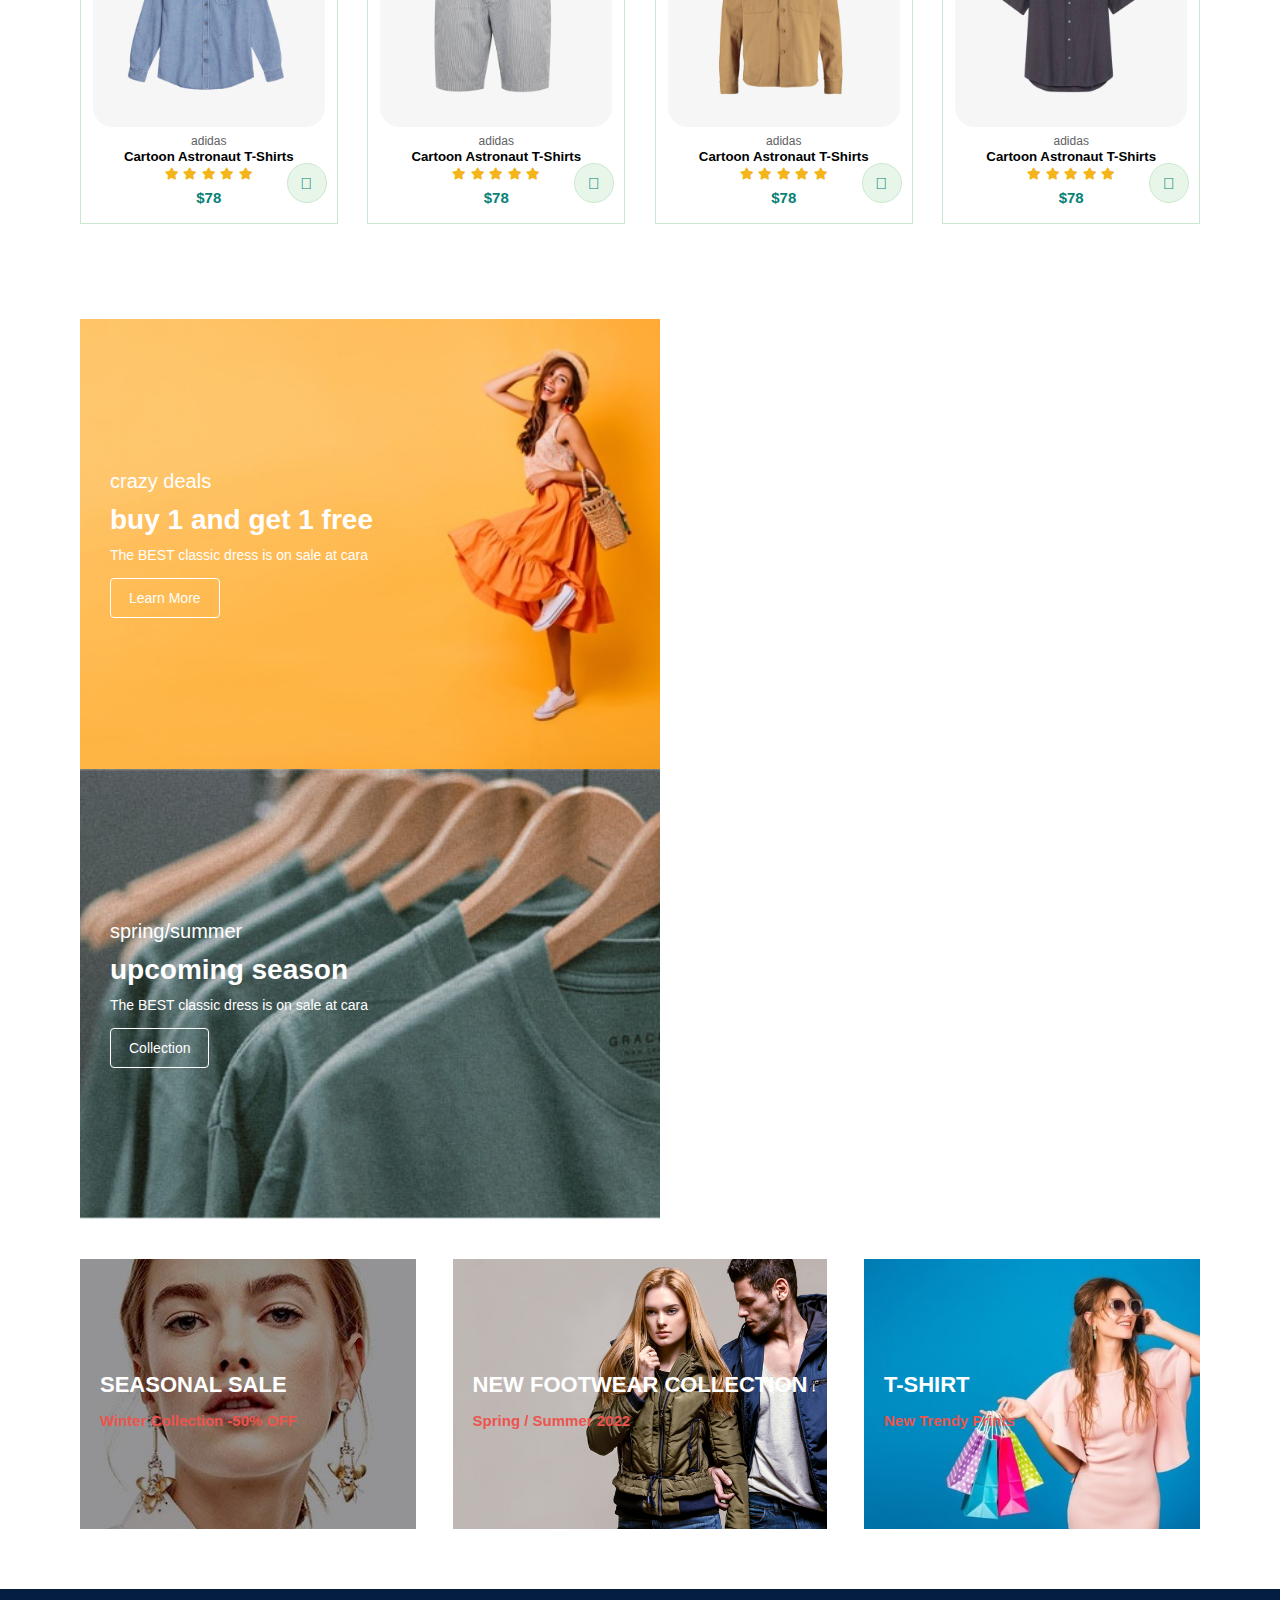
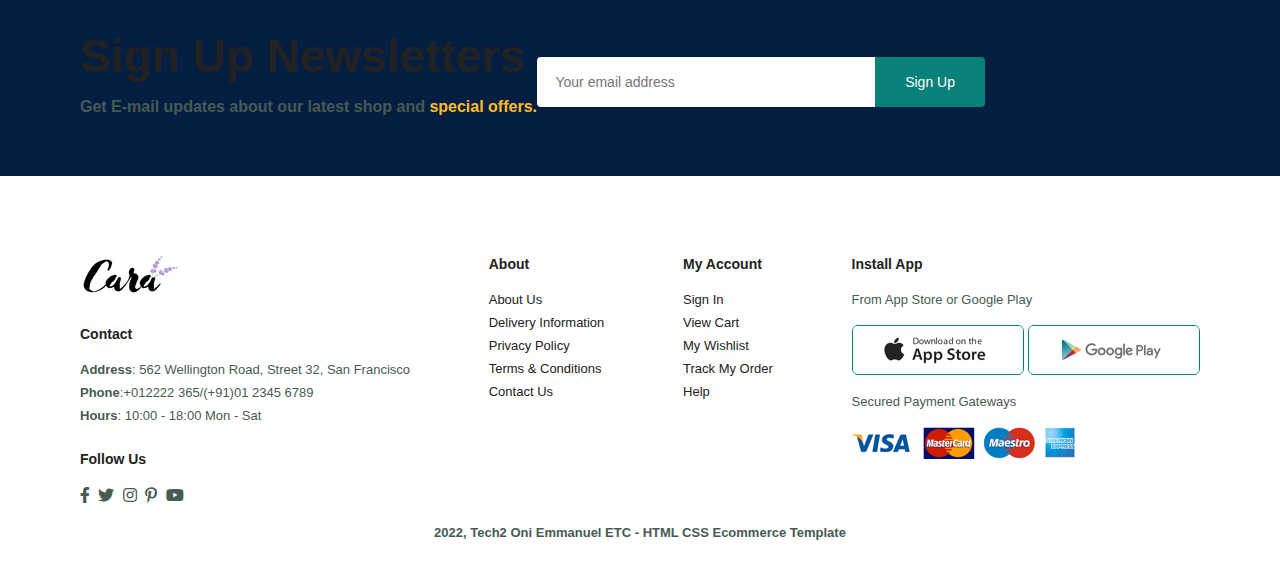
==== commit 9da4fcc6: "Update index.html" ====
--- a/index.html
+++ b/index.html
@@ -3,7 +3,7 @@
 <head>
     <meta charset="UTF-8">
     <meta http-equiv="X-UA-Compatible" content="IE=edge">
-    <meta name="viewport" content="width=device-width, initial-scale=1.0">
+    <meta name="viewport" content="width=device-width, initial-scale=1.0; maximum-scale=1.0;" />
     <title>My Portfolio</title>
     <link rel="stylesheet" href="https://pro.fontawesome.com/releases/v5.10.0/css/all.css"/>
     <link rel="stylesheet" href="style.css">
@@ -416,9 +416,10 @@
                 <img src="images/pay/pay.png" alt="">
                 </div>
                <div class="copyright" >
-                <p> 2022, Tech2 ETC - HTML CSS Ecommerce Template</p>
+                <p><strong>2022, Tech2 Oni Emmanuel ETC - HTML CSS Ecommerce Template</strong> </p>
                </div>
     </footer>
+    <script src="script.js"></script>
 </body>
 </html> 
 
--- a/style.css
+++ b/style.css
@@ -81,7 +81,7 @@
     align-items:center;
     justify-content: space-between;
     padding:20px 80px;
-    background:#006d77;
+    background:#ffbe0b;
     box-shadow: 0 5px 15px rgba(0,0,0,0.06);
     z-index: 999;
     position:sticky;
@@ -110,7 +110,7 @@
 
 #navbar li a:hover,
 #navbar li a.active {
-    color:#ffbe0b;
+    color:#283618;
 }
 
 #navbar li a.active::after,
@@ -939,6 +939,7 @@
         position: fixed;
         top:  0;
         right: -300px;
+        height: 100vh;
         width: 300px;
         background-color:#E3E6F3;
         box-shadow: 0 40px 60px rgba(0,0,0,0.1);
@@ -946,7 +947,7 @@
         transition:0.3s;
     }
 
-    #navbar .active {
+    #navbar.active {
         right: 0px;
     }
 
@@ -959,7 +960,7 @@
         align-items: center;
     }
     #mobile i{
-        color: #1a1a1a;
+        color: #283618;
         font-size: 24px;
         padding-left: 20px;
     }
@@ -968,13 +969,14 @@
         position: absolute;
         top: 30px;
         left: 30px;
-        color: #222;
+        color: #283618;
         font-size:24px;
     }
     #lg-bag {
         display: none;
     }
     #hero{
+        width: 100%;
         height: 70vh;
         background-position: top 30% right 30%;
         padding: 0 80px;
@@ -1001,9 +1003,10 @@
         padding: 30px;
     }
     #banner3 {
-        padding:0 40px;
-    }
-    #banner .banner-box {
+        padding:0 20px;
+        width: 100%;
+    }
+    #banner.banner-box {
        width:28%; 
     }
     #newsletter .form {
